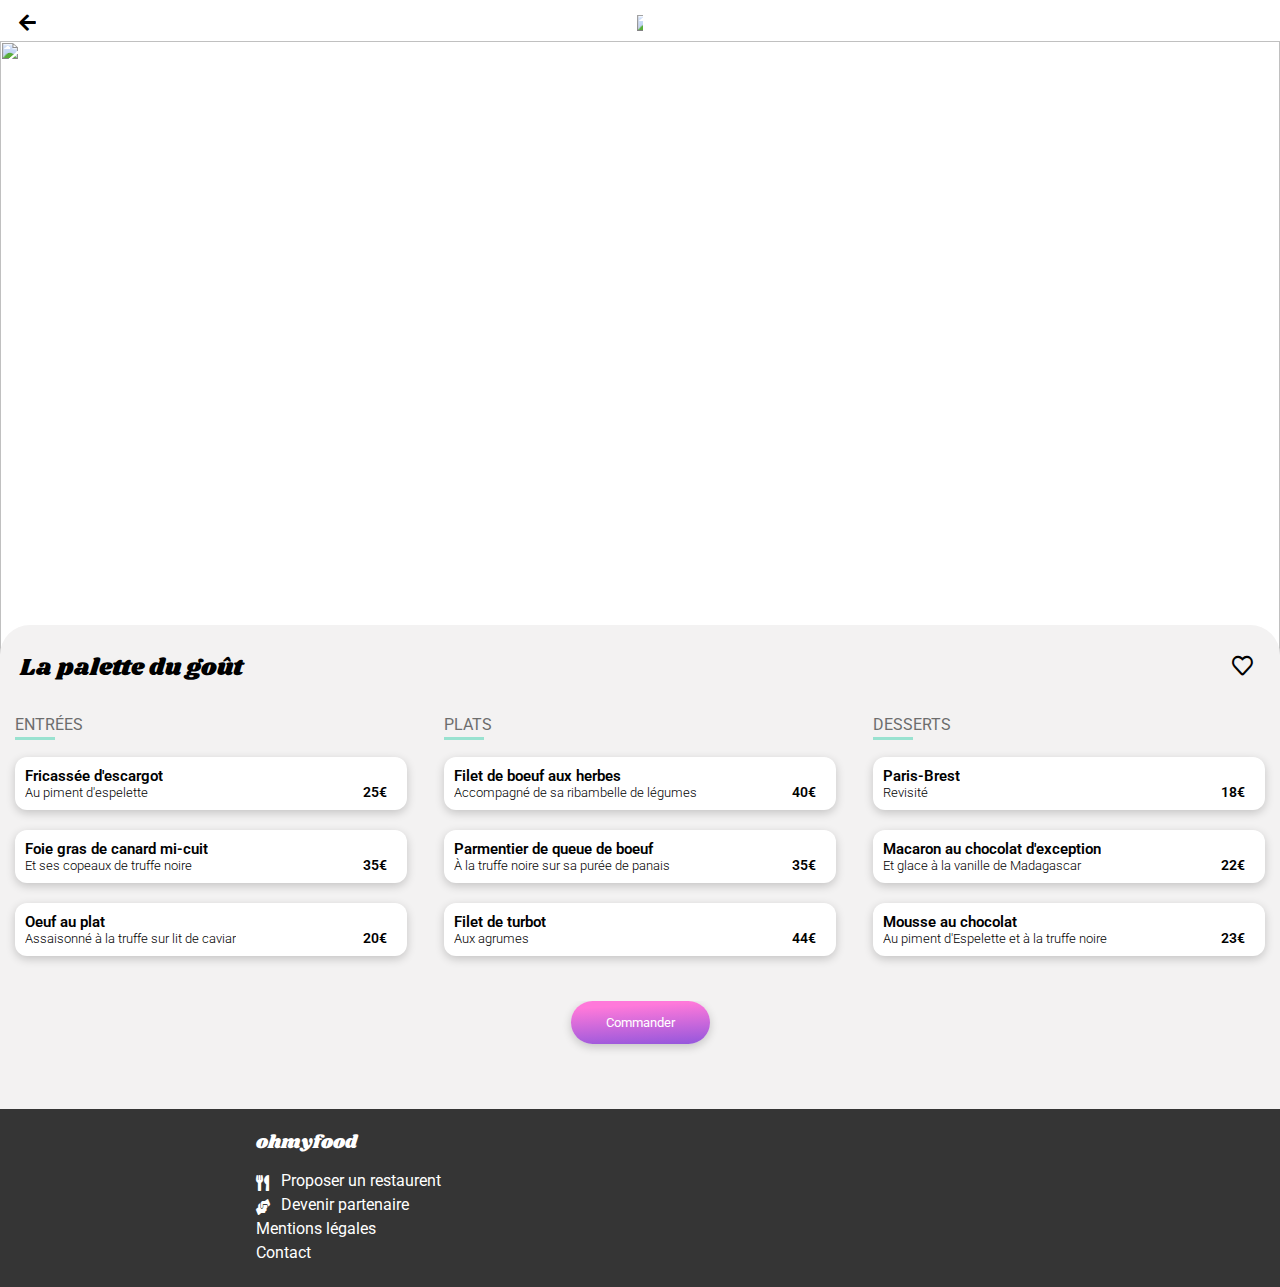
==== menu/menu-1.html @ b6cd6b29 "Added html pages for menus + styling" ====
<!DOCTYPE html>
<html lang="fr">
    <head>
        <!-- Title Bar -->
        <title>La palette du goût</title>

        <!-- Meta -->
        <meta charset="utf-8" />
        <meta name="viewport" content="width=device-width, initial-scale=1.0">

        <!-- CSS -->
        <link rel="stylesheet" type="text/css" href="../sass/style_menu.css" />

        <!-- FontAwesome -->
        <link rel="stylesheet" href="https://cdnjs.cloudflare.com/ajax/libs/font-awesome/5.15.4/css/all.min.css">
    </head>

    <body>
        <header>
            <!-- Header -->
            <div class="header">
                <a href="../home.html" class="header__button">
                    <i class="fas fa-arrow-left"></i>
                </a>

                <div class="header__logo">
                    <img src="../images/logo/ohmyfood.png">
                </div>
            </div>
        </header>

        <main>
            <!-- Menu -->
            <section id="menu">
                <div class="menu__image">
                    <img src="../images/restaurants/jay-wennington-N_Y88TWmGwA-unsplash.jpg">
                </div>

                <div class="menu__case">
                    <div class="menu__case__row">
                        <h2 class="menu__case__row__title">
                            La palette du goût
                        </h2>

                        <div class="menu__case__row__heart">
                            <i class="far fa-heart hollow"></i>
                            <i class="fas fa-heart full"></i>
                        </div>
                    </div>
                    
                    <div class="menu__case__block">
                        <div class="menu__case__block__title">
                            <p>
                                ENTRÉES
                            </p>

                            <div class="menu__case__block__title__underline">
                            </div>
                        </div>
    
                        <div class="menu__case__block__meals">
                            <div class="menu__case__block__meals__name">
                                <p>
                                    <span class="menu__case__block__meals__name--modifer">
                                        Fricassée d'escargot<br>
                                    </span>
                                    Au piment d'espelette
                                </p>
                            </div>
    
                            <div class="menu__case__block__meals__price">
                                <p>
                                    25€
                                </p>
                            </div>
                        </div>
    
                        <div class="menu__case__block__meals">
                            <div class="menu__case__block__meals__name">
                                <p>
                                    <span class="menu__case__block__meals__name--modifer">
                                        Foie gras de canard mi-cuit<br>
                                    </span>
                                    Et ses copeaux de truffe noire
                                </p>
                            </div>
    
                            <div class="menu__case__block__meals__price">
                                <p>
                                    35€
                                </p>
                            </div>
                        </div>
    
                        <div class="menu__case__block__meals">
                            <div class="menu__case__block__meals__name">
                                <p>
                                    <span class="menu__case__block__meals__name--modifer">
                                        Oeuf au plat<br>
                                    </span>
                                    Assaisonné à la truffe sur lit de caviar
                                </p>
                            </div>
    
                            <div class="menu__case__block__meals__price">
                                <p>
                                    20€
                                </p>
                            </div>
                        </div>
                    </div>

                    <div class="menu__case__block">
                        <div class="menu__case__block__title">
                            <p>
                                PLATS
                            </p>

                            <div class="menu__case__block__title__underline">
                            </div>
                        </div>
    
                        <div class="menu__case__block__meals">
                            <div class="menu__case__block__meals__name">
                                <p>
                                    <span class="menu__case__block__meals__name--modifer">
                                        Filet de boeuf aux herbes<br>
                                    </span>
                                    Accompagné de sa ribambelle de légumes
                                </p>
                            </div>
    
                            <div class="menu__case__block__meals__price">
                                <p>
                                    40€
                                </p>
                            </div>
                        </div>
    
                        <div class="menu__case__block__meals">
                            <div class="menu__case__block__meals__name">
                                <p>
                                    <span class="menu__case__block__meals__name--modifer">
                                        Parmentier de queue de boeuf<br>
                                    </span>
                                    À la truffe noire sur sa purée de panais
                                </p>
                            </div>
    
                            <div class="menu__case__block__meals__price">
                                <p>
                                    35€
                                </p>
                            </div>
                        </div>
    
                        <div class="menu__case__block__meals">
                            <div class="menu__case__block__meals__name">
                                <p>
                                    <span class="menu__case__block__meals__name--modifer">
                                        Filet de turbot<br>
                                    </span>
                                    Aux agrumes
                                </p>
                            </div>
    
                            <div class="menu__case__block__meals__price">
                                <p>
                                    44€
                                </p>
                            </div>
                        </div>
                    </div>

                    <div class="menu__case__block">
                        <div class="menu__case__block__title">
                            <p>
                                DESSERTS
                            </p>

                            <div class="menu__case__block__title__underline">
                            </div>
                        </div>
    
                        <div class="menu__case__block__meals">
                            <div class="menu__case__block__meals__name">
                                <p>
                                    <span class="menu__case__block__meals__name--modifer">
                                        Paris-Brest<br>
                                    </span>
                                    Revisité
                                </p>
                            </div>
    
                            <div class="menu__case__block__meals__price">
                                <p>
                                    18€
                                </p>
                            </div>
                        </div>
    
                        <div class="menu__case__block__meals">
                            <div class="menu__case__block__meals__name">
                                <p>
                                    <span class="menu__case__block__meals__name--modifer">
                                        Macaron au chocolat d'exception<br>
                                    </span>
                                    Et glace à la vanille de Madagascar
                                </p>
                            </div>
    
                            <div class="menu__case__block__meals__price">
                                <p>
                                    22€
                                </p>
                            </div>
                        </div>
    
                        <div class="menu__case__block__meals">
                            <div class="menu__case__block__meals__name">
                                <p>
                                    <span class="menu__case__block__meals__name--modifer">
                                        Mousse au chocolat<br>
                                    </span>
                                    Au piment d'Espelette et à la truffe noire
                                </p>
                            </div>
    
                            <div class="menu__case__block__meals__price">
                                <p>
                                    23€
                                </p>
                            </div>
                        </div>
                    </div>
                </div>

                <div class="menu__button">
                    <a href="#" class="menu__button--modifer">
                        Commander
                    </a>
                </div>
            </section>
        </main>

        <footer>
            <div class="footer">
                <div class="footer__block">
                    <h3 class="footer__block__title">
                        ohmyfood
                    </h3>
    
                    <div class="footer__block__row">
                        <div class="footer__block__row__logo">
                            <i class="fas fa-utensils"></i>
                        </div>
    
                        <a href="#" class="footer__block__row__text">
                            Proposer un restaurent
                        </a>
                    </div>
    
                    <div class="footer__block__row">
                        <div class="footer__block__row__logo">
                            <i class="fas fa-hands-helping"></i>
                        </div>
    
                        <a href="#" class="footer__block__row__text">
                            Devenir partenaire
                        </a>
                    </div>
    
                    <a href="#" class="footer__block__text">
                        Mentions légales
                    </a>
    
                    <a class="footer__block__text" href="mailto:contact@ohmyfood.com">
                        Contact
                    </a>
                </div>
            </div>
        </footer>
    </body>
</html>
---- sass/style_menu.css ----
@import url("https://fonts.googleapis.com/css2?family=Roboto:wght@100;300;400;500;700;900&family=Shrikhand&display=swap");
* {
  margin: 0;
  padding: 0;
  -webkit-box-sizing: border-box;
          box-sizing: border-box;
  font-family: 'Roboto', sans-serif;
}

a {
  text-decoration: none;
  color: initial;
}

.header {
  display: -webkit-box;
  display: -ms-flexbox;
  display: flex;
  -webkit-box-align: center;
      -ms-flex-align: center;
          align-items: center;
  padding: 15px 0 10px 0;
}

.header__button {
  position: absolute;
  margin-left: 20px;
  border: none;
  background: none;
  cursor: pointer;
}

.header__button > .fa-arrow-left {
  -webkit-transform: scale(120%);
          transform: scale(120%);
}

.header__logo {
  display: -webkit-box;
  display: -ms-flexbox;
  display: flex;
  -webkit-box-pack: center;
      -ms-flex-pack: center;
          justify-content: center;
  max-width: 375px;
  margin: auto;
}

.header__logo > img {
  width: 40%;
}

.menu__image {
  max-height: 670px;
  overflow: hidden;
}

.menu__image > img {
  width: 100%;
  -o-object-fit: cover;
     object-fit: cover;
}

@media screen and (min-width: 1260px) {
  .menu__image > img {
    height: 620px;
  }
}

.menu__image--modifer-m2 {
  margin-top: -26%;
}

@media screen and (min-width: 1260px) {
  .menu__image--modifer-m2 {
    margin: initial;
  }
}

.menu__case {
  position: relative;
  top: -40px;
  width: 100%;
  max-width: 1440px;
  margin: auto;
  margin-bottom: -40px;
  padding: 25px 0;
  border-radius: 30px 30px 0 0;
  background: #f3f2f2;
}

@media screen and (min-width: 1024px) {
  .menu__case {
    display: -webkit-box;
    display: -ms-flexbox;
    display: flex;
    -ms-flex-wrap: wrap;
        flex-wrap: wrap;
    -webkit-box-pack: justify;
        -ms-flex-pack: justify;
            justify-content: space-between;
  }
}

.menu__case--modifer-m2 {
  top: -130px;
  margin-bottom: -130px;
}

@media screen and (min-width: 1260px) {
  .menu__case--modifer-m2 {
    top: -40px;
    margin-bottom: -40px;
  }
}

.menu__case__row {
  display: -webkit-box;
  display: -ms-flexbox;
  display: flex;
  -webkit-box-pack: justify;
      -ms-flex-pack: justify;
          justify-content: space-between;
  -webkit-box-align: center;
      -ms-flex-align: center;
          align-items: center;
  margin: 0 20px;
}

@media screen and (min-width: 1024px) {
  .menu__case__row {
    width: 100%;
  }
}

.menu__case__row__title {
  font-family: "Shrikhand", sans-serif;
  font-weight: 100;
}

.menu__case__row__heart {
  margin-right: 10px;
  cursor: pointer;
}

.menu__case__row__heart .hollow {
  position: absolute;
  -webkit-transform: scale(1.3, 1.4);
          transform: scale(1.3, 1.4);
  opacity: 100%;
}

.menu__case__row__heart .hollow:hover {
  opacity: 0%;
}

.menu__case__row__heart .full {
  -webkit-transform: scale(1.3, 1.4);
          transform: scale(1.3, 1.4);
  opacity: 0%;
}

.menu__case__row__heart .full:hover {
  opacity: 100%;
}

@media screen and (min-width: 1024px) {
  .menu__case__block {
    width: 33%;
  }
}

.menu__case__block__title {
  margin: 30px 0 0 15px;
  color: #6d6d6d;
}

.menu__case__block__title__underline {
  position: relative;
  top: 3px;
  width: 40px;
  border-bottom: 3px solid #99E2D0;
}

.menu__case__block__meals {
  -webkit-box-shadow: 0 3px 10px 0 #00000031;
          box-shadow: 0 3px 10px 0 #00000031;
  display: -webkit-box;
  display: -ms-flexbox;
  display: flex;
  -webkit-box-pack: justify;
      -ms-flex-pack: justify;
          justify-content: space-between;
  -webkit-box-align: end;
      -ms-flex-align: end;
          align-items: flex-end;
  margin: 20px 15px;
  padding: 10px;
  border-radius: 12px;
  background: white;
  cursor: pointer;
  -webkit-transition: all 200ms;
  transition: all 200ms;
}

.menu__case__block__meals:hover {
  -webkit-box-shadow: 0px 3px 10px 0px #00000071;
          box-shadow: 0px 3px 10px 0px #00000071;
  -webkit-filter: brightness(105%);
          filter: brightness(105%);
  -webkit-transform: scale(1.005);
          transform: scale(1.005);
}

.menu__case__block__meals__name {
  font-size: 80%;
  font-weight: 300;
  white-space: nowrap;
  overflow: hidden;
}

.menu__case__block__meals__name > p {
  text-overflow: ellipsis;
  overflow: hidden;
}

.menu__case__block__meals__name--modifer {
  font-size: 118%;
  font-weight: 600;
}

.menu__case__block__meals__price {
  margin: 0 10px;
  font-size: 85%;
  font-weight: 600;
}

.menu__button {
  display: -webkit-box;
  display: -ms-flexbox;
  display: flex;
  -webkit-box-pack: center;
      -ms-flex-pack: center;
          justify-content: center;
  max-width: 1440px;
  margin: auto;
  padding-bottom: 20px;
  background: #f3f2f2;
}

.menu__button--modifer {
  -webkit-box-shadow: 0 3px 10px 0 #00000031;
          box-shadow: 0 3px 10px 0 #00000031;
  margin-bottom: 45px;
  padding: 14px 35px;
  border: none;
  border-radius: 30px;
  background: linear-gradient(-3deg, #9356DC 0%, #FF79DA 85%);
  font-size: 80%;
  color: white;
  cursor: pointer;
  -webkit-transition: all 200ms;
  transition: all 200ms;
}

.menu__button--modifer:hover {
  -webkit-box-shadow: 0px 3px 10px 0px #00000071;
          box-shadow: 0px 3px 10px 0px #00000071;
  -webkit-filter: brightness(105%);
          filter: brightness(105%);
  -webkit-transform: scale(1.05);
          transform: scale(1.05);
}

.footer {
  background: #353535;
}

.footer__block {
  width: 90%;
  max-width: 768px;
  margin: auto;
  padding: 20px 0;
  color: white;
}

.footer__block__title {
  margin-bottom: 15px;
  font-family: "Shrikhand", sans-serif;
  font-weight: 100;
}

.footer__block__row {
  display: -webkit-box;
  display: -ms-flexbox;
  display: flex;
  -webkit-box-align: center;
      -ms-flex-align: center;
          align-items: center;
}

.footer__block__row__logo .fa-utensils {
  margin-right: 7px;
}

.footer__block__row__logo .fa-hands-helping {
  width: 0%;
  -webkit-transform: scale(0.7, 1);
          transform: scale(0.7, 1);
}

.footer__block__row__text {
  margin: 0 0 5px 5px;
}

.footer__block__text {
  display: -webkit-box;
  display: -ms-flexbox;
  display: flex;
  -webkit-box-orient: vertical;
  -webkit-box-direction: normal;
      -ms-flex-direction: column;
          flex-direction: column;
  margin-bottom: 5px;
}

.footer a {
  color: white;
}

.footer a:hover {
  text-decoration: underline;
}
/*# sourceMappingURL=style_menu.css.map */
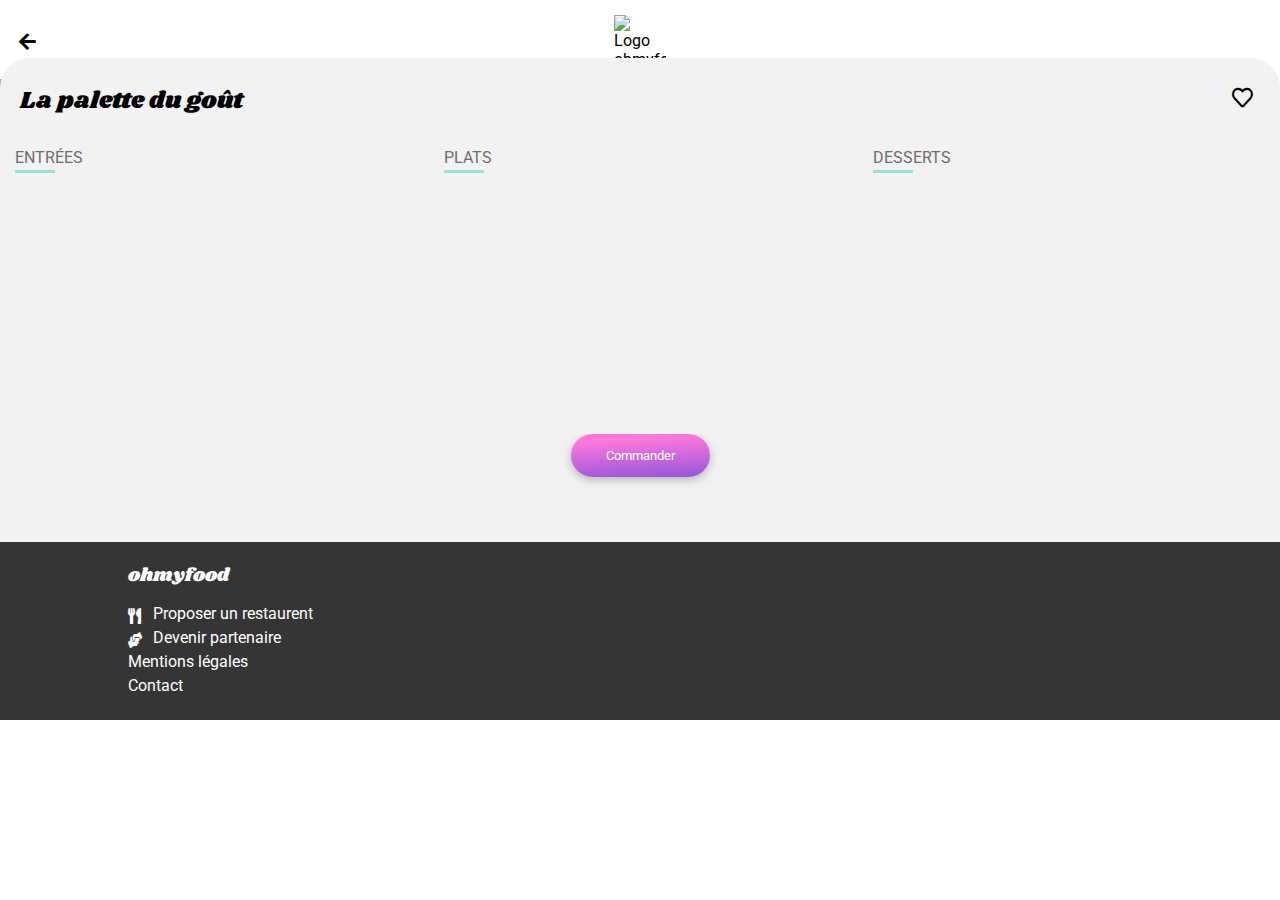
==== commit 144e2cd9: "Animation of the home page + optimization" ====
--- a/menu/menu-1.html
+++ b/menu/menu-1.html
@@ -8,47 +8,63 @@
         <meta charset="utf-8" />
         <meta name="viewport" content="width=device-width, initial-scale=1.0">
 
+        <!-- FontAwesome -->
+        <link rel="stylesheet" href="https://cdnjs.cloudflare.com/ajax/libs/font-awesome/5.15.4/css/all.min.css">
+        
         <!-- CSS -->
         <link rel="stylesheet" type="text/css" href="../sass/style_menu.css" />
-
-        <!-- FontAwesome -->
-        <link rel="stylesheet" href="https://cdnjs.cloudflare.com/ajax/libs/font-awesome/5.15.4/css/all.min.css">
     </head>
 
     <body>
+        <!-- Header -->
         <header>
-            <!-- Header -->
+            <!-- Arrow + Logo -->
             <div class="header">
-                <a href="../home.html" class="header__button">
+
+                <!-- Arrow -->
+                <a href="../index.html" class="header__button">
                     <i class="fas fa-arrow-left"></i>
                 </a>
 
+                <!-- Logo -->
                 <div class="header__logo">
-                    <img src="../images/logo/ohmyfood.png">
+                    <img src="../images/logo/ohmyfood.png" alt="Logo ohmyfood">
                 </div>
             </div>
         </header>
 
+        <!-- Main -->
         <main>
+            <!-- Image -->
+            <div class="menu__image">
+                <img src="../images/restaurants/jay-wennington-N_Y88TWmGwA-unsplash.jpg" alt="Photo d'un plat de chez La palette du goût">
+            </div>
+
             <!-- Menu -->
             <section id="menu">
-                <div class="menu__image">
-                    <img src="../images/restaurants/jay-wennington-N_Y88TWmGwA-unsplash.jpg">
-                </div>
-
+
+                <!-- Block -->
                 <div class="menu__case">
+
+                    <!-- Title + Heart -->
                     <div class="menu__case__row">
+
+                        <!-- Title -->
                         <h2 class="menu__case__row__title">
                             La palette du goût
                         </h2>
 
+                        <!-- Heart -->
                         <div class="menu__case__row__heart">
                             <i class="far fa-heart hollow"></i>
                             <i class="fas fa-heart full"></i>
                         </div>
                     </div>
                     
+                    <!-- Starter -->
                     <div class="menu__case__block">
+
+                        <!-- Title-->
                         <div class="menu__case__block__title">
                             <p>
                                 ENTRÉES
@@ -57,60 +73,90 @@
                             <div class="menu__case__block__title__underline">
                             </div>
                         </div>
-    
-                        <div class="menu__case__block__meals">
-                            <div class="menu__case__block__meals__name">
-                                <p>
-                                    <span class="menu__case__block__meals__name--modifer">
+
+                        <!-- Meals -->
+                        <div class="menu__case__block__meals case-1">
+
+                            <!-- Name + price -->
+                            <div class="menu__case__block__meals__row">
+
+                                <!-- Name -->
+                                <p class="menu__case__block__meals__row__name">
+                                    <span class="menu__case__block__meals__row__name--modifer">
                                         Fricassée d'escargot<br>
                                     </span>
                                     Au piment d'espelette
                                 </p>
-                            </div>
-    
-                            <div class="menu__case__block__meals__price">
-                                <p>
+
+                                <!-- Price -->
+                                <p class="menu__case__block__meals__row__price">
                                     25€
                                 </p>
                             </div>
-                        </div>
-    
-                        <div class="menu__case__block__meals">
-                            <div class="menu__case__block__meals__name">
-                                <p>
-                                    <span class="menu__case__block__meals__name--modifer">
+
+                            <!-- Check logo -->
+                            <div class="menu__case__block__meals__check">
+                                <i class="fas fa-check-circle"></i>
+                            </div>
+                        </div>
+                        
+                        <!-- Meals -->
+                        <div class="menu__case__block__meals case-2">
+
+                            <!-- Name + price -->
+                            <div class="menu__case__block__meals__row">
+
+                                <!-- Name -->
+                                <p class="menu__case__block__meals__row__name">
+                                    <span class="menu__case__block__meals__row__name--modifer">
                                         Foie gras de canard mi-cuit<br>
                                     </span>
                                     Et ses copeaux de truffe noire
                                 </p>
-                            </div>
-    
-                            <div class="menu__case__block__meals__price">
-                                <p>
+
+                                <!-- Price -->
+                                <p class="menu__case__block__meals__row__price">
                                     35€
                                 </p>
                             </div>
-                        </div>
-    
-                        <div class="menu__case__block__meals">
-                            <div class="menu__case__block__meals__name">
-                                <p>
-                                    <span class="menu__case__block__meals__name--modifer">
+
+                            <!-- Check logo -->
+                            <div class="menu__case__block__meals__check">
+                                <i class="fas fa-check-circle"></i>
+                            </div>
+                        </div>
+                        
+                        <!-- Meals -->
+                        <div class="menu__case__block__meals case-3">
+
+                            <!-- Name + price -->
+                            <div class="menu__case__block__meals__row">
+
+                                <!-- Name -->
+                                <p class="menu__case__block__meals__row__name">
+                                    <span class="menu__case__block__meals__row__name--modifer">
                                         Oeuf au plat<br>
                                     </span>
                                     Assaisonné à la truffe sur lit de caviar
                                 </p>
-                            </div>
-    
-                            <div class="menu__case__block__meals__price">
-                                <p>
+
+                                <!-- Price -->
+                                <p class="menu__case__block__meals__row__price">
                                     20€
                                 </p>
                             </div>
-                        </div>
-                    </div>
-
+
+                            <!-- Check logo -->
+                            <div class="menu__case__block__meals__check">
+                                <i class="fas fa-check-circle"></i>
+                            </div>
+                        </div>
+                    </div>
+
+                    <!-- Main course -->
                     <div class="menu__case__block">
+
+                        <!-- Title -->
                         <div class="menu__case__block__title">
                             <p>
                                 PLATS
@@ -119,60 +165,90 @@
                             <div class="menu__case__block__title__underline">
                             </div>
                         </div>
-    
-                        <div class="menu__case__block__meals">
-                            <div class="menu__case__block__meals__name">
-                                <p>
-                                    <span class="menu__case__block__meals__name--modifer">
+                        
+                        <!-- Meals -->
+                        <div class="menu__case__block__meals case-1">
+
+                            <!-- Name + price -->
+                            <div class="menu__case__block__meals__row">
+
+                                <!-- Name -->
+                                <p class="menu__case__block__meals__row__name">
+                                    <span class="menu__case__block__meals__row__name--modifer">
                                         Filet de boeuf aux herbes<br>
                                     </span>
                                     Accompagné de sa ribambelle de légumes
                                 </p>
-                            </div>
-    
-                            <div class="menu__case__block__meals__price">
-                                <p>
+
+                                <!-- Price -->
+                                <p class="menu__case__block__meals__row__price">
                                     40€
                                 </p>
                             </div>
-                        </div>
-    
-                        <div class="menu__case__block__meals">
-                            <div class="menu__case__block__meals__name">
-                                <p>
-                                    <span class="menu__case__block__meals__name--modifer">
+
+                            <!-- Check logo -->
+                            <div class="menu__case__block__meals__check">
+                                <i class="fas fa-check-circle"></i>
+                            </div>
+                        </div>
+                        
+                        <!-- Meals -->
+                        <div class="menu__case__block__meals case-2">
+
+                            <!-- Name + price -->
+                            <div class="menu__case__block__meals__row">
+
+                                <!-- Name -->
+                                <p class="menu__case__block__meals__row__name">
+                                    <span class="menu__case__block__meals__row__name--modifer">
                                         Parmentier de queue de boeuf<br>
                                     </span>
                                     À la truffe noire sur sa purée de panais
                                 </p>
-                            </div>
-    
-                            <div class="menu__case__block__meals__price">
-                                <p>
+
+                                <!-- Price -->
+                                <p class="menu__case__block__meals__row__price">
                                     35€
                                 </p>
                             </div>
-                        </div>
-    
-                        <div class="menu__case__block__meals">
-                            <div class="menu__case__block__meals__name">
-                                <p>
-                                    <span class="menu__case__block__meals__name--modifer">
+
+                            <!-- Check logo -->
+                            <div class="menu__case__block__meals__check">
+                                <i class="fas fa-check-circle"></i>
+                            </div>
+                        </div>
+                        
+                        <!-- Meals -->
+                        <div class="menu__case__block__meals case-3">
+
+                            <!-- Name + price -->
+                            <div class="menu__case__block__meals__row">
+
+                                <!-- Name -->
+                                <p class="menu__case__block__meals__row__name">
+                                    <span class="menu__case__block__meals__row__name--modifer">
                                         Filet de turbot<br>
                                     </span>
                                     Aux agrumes
                                 </p>
-                            </div>
-    
-                            <div class="menu__case__block__meals__price">
-                                <p>
+
+                                <!-- Price -->
+                                <p class="menu__case__block__meals__row__price">
                                     44€
                                 </p>
                             </div>
-                        </div>
-                    </div>
-
+
+                            <!-- Check logo -->
+                            <div class="menu__case__block__meals__check">
+                                <i class="fas fa-check-circle"></i>
+                            </div>
+                        </div>
+                    </div>
+
+                    <!-- Dessert -->
                     <div class="menu__case__block">
+
+                        <!-- Title -->
                         <div class="menu__case__block__title">
                             <p>
                                 DESSERTS
@@ -181,99 +257,144 @@
                             <div class="menu__case__block__title__underline">
                             </div>
                         </div>
-    
-                        <div class="menu__case__block__meals">
-                            <div class="menu__case__block__meals__name">
-                                <p>
-                                    <span class="menu__case__block__meals__name--modifer">
+                        
+                        <!-- Meals -->
+                        <div class="menu__case__block__meals case-1">
+
+                            <!-- Name + price -->
+                            <div class="menu__case__block__meals__row">
+
+                                <!-- Name -->
+                                <p class="menu__case__block__meals__row__name">
+                                    <span class="menu__case__block__meals__row__name--modifer">
                                         Paris-Brest<br>
                                     </span>
                                     Revisité
                                 </p>
-                            </div>
-    
-                            <div class="menu__case__block__meals__price">
-                                <p>
+
+                                <!-- Price -->
+                                <p class="menu__case__block__meals__row__price">
                                     18€
                                 </p>
                             </div>
-                        </div>
-    
-                        <div class="menu__case__block__meals">
-                            <div class="menu__case__block__meals__name">
-                                <p>
-                                    <span class="menu__case__block__meals__name--modifer">
+
+                            <!-- Check logo -->
+                            <div class="menu__case__block__meals__check">
+                                <i class="fas fa-check-circle"></i>
+                            </div>
+                        </div>
+                        
+                        <!-- Meals -->
+                        <div class="menu__case__block__meals case-2">
+
+                            <!-- Name + price -->
+                            <div class="menu__case__block__meals__row">
+
+                                <!-- Name -->
+                                <p class="menu__case__block__meals__row__name">
+                                    <span class="menu__case__block__meals__row__name--modifer">
                                         Macaron au chocolat d'exception<br>
                                     </span>
                                     Et glace à la vanille de Madagascar
                                 </p>
-                            </div>
-    
-                            <div class="menu__case__block__meals__price">
-                                <p>
+
+                                <!-- Price -->
+                                <p class="menu__case__block__meals__row__price">
                                     22€
                                 </p>
                             </div>
-                        </div>
-    
-                        <div class="menu__case__block__meals">
-                            <div class="menu__case__block__meals__name">
-                                <p>
-                                    <span class="menu__case__block__meals__name--modifer">
+
+                            <!-- Check logo -->
+                            <div class="menu__case__block__meals__check">
+                                <i class="fas fa-check-circle"></i>
+                            </div>
+                        </div>
+                        
+                        <!-- Meals -->
+                        <div class="menu__case__block__meals case-3">
+
+                            <!-- Name + price -->
+                            <div class="menu__case__block__meals__row">
+
+                                <!-- Name -->
+                                <p class="menu__case__block__meals__row__name">
+                                    <span class="menu__case__block__meals__row__name--modifer">
                                         Mousse au chocolat<br>
                                     </span>
                                     Au piment d'Espelette et à la truffe noire
                                 </p>
-                            </div>
-    
-                            <div class="menu__case__block__meals__price">
-                                <p>
+
+                                <!-- Price -->
+                                <p class="menu__case__block__meals__row__price">
                                     23€
                                 </p>
                             </div>
-                        </div>
-                    </div>
-                </div>
-
-                <div class="menu__button">
-                    <a href="#" class="menu__button--modifer">
-                        Commander
-                    </a>
+
+                            <!-- Check logo -->
+                            <div class="menu__case__block__meals__check">
+                                <i class="fas fa-check-circle"></i>
+                            </div>
+                        </div>
+                    </div>
                 </div>
             </section>
+
+            <!-- Command button -->
+            <div class="menu__button">
+                <a href="#" class="menu__button--modifer">
+                    Commander
+                </a>
+            </div>
         </main>
 
+        <!-- Footer -->
         <footer>
+
+            <!-- Background -->
             <div class="footer">
+
+                <!-- Block -->
                 <div class="footer__block">
+
+                    <!-- Site name -->
                     <h3 class="footer__block__title">
                         ohmyfood
                     </h3>
-    
+                    
+                    <!-- Logo + text -->
                     <div class="footer__block__row">
+
+                        <!-- Logo -->
                         <div class="footer__block__row__logo">
                             <i class="fas fa-utensils"></i>
                         </div>
-    
+                        
+                        <!-- Text -->
                         <a href="#" class="footer__block__row__text">
                             Proposer un restaurent
                         </a>
                     </div>
-    
+                    
+                    <!-- Logo + text -->
                     <div class="footer__block__row">
+                        
+                        <!-- Logo -->
                         <div class="footer__block__row__logo">
                             <i class="fas fa-hands-helping"></i>
                         </div>
-    
+                        
+                        <!-- Text -->
                         <a href="#" class="footer__block__row__text">
                             Devenir partenaire
                         </a>
                     </div>
-    
+                    
+                    <!-- Text -->
                     <a href="#" class="footer__block__text">
                         Mentions légales
                     </a>
-    
+                    
+                    <!-- Text + mail link -->
                     <a class="footer__block__text" href="mailto:contact@ohmyfood.com">
                         Contact
                     </a>
--- a/sass/style_menu.css
+++ b/sass/style_menu.css
@@ -31,8 +31,8 @@
 }
 
 .header__button > .fa-arrow-left {
-  -webkit-transform: scale(120%);
-          transform: scale(120%);
+  -webkit-transform: scale(1.2);
+          transform: scale(1.2);
 }
 
 .header__logo {
@@ -61,7 +61,7 @@
      object-fit: cover;
 }
 
-@media screen and (min-width: 1260px) {
+@media screen and (min-width: 1440px) {
   .menu__image > img {
     height: 620px;
   }
@@ -71,7 +71,7 @@
   margin-top: -26%;
 }
 
-@media screen and (min-width: 1260px) {
+@media screen and (min-width: 1440px) {
   .menu__image--modifer-m2 {
     margin: initial;
   }
@@ -107,7 +107,7 @@
   margin-bottom: -130px;
 }
 
-@media screen and (min-width: 1260px) {
+@media screen and (min-width: 1440px) {
   .menu__case--modifer-m2 {
     top: -40px;
     margin-bottom: -40px;
@@ -139,29 +139,38 @@
 }
 
 .menu__case__row__heart {
-  margin-right: 10px;
   cursor: pointer;
+}
+
+.menu__case__row__heart:hover .hollow {
+  -webkit-animation: heart-reverse 300ms forwards;
+          animation: heart-reverse 300ms forwards;
 }
 
 .menu__case__row__heart .hollow {
   position: absolute;
+  top: 32px;
+  right: 30px;
   -webkit-transform: scale(1.3, 1.4);
           transform: scale(1.3, 1.4);
-  opacity: 100%;
-}
-
-.menu__case__row__heart .hollow:hover {
-  opacity: 0%;
 }
 
 .menu__case__row__heart .full {
+  opacity: 0;
+  position: absolute;
+  top: 32px;
+  right: 30px;
   -webkit-transform: scale(1.3, 1.4);
           transform: scale(1.3, 1.4);
-  opacity: 0%;
+  background: linear-gradient(200deg, #9356DC 0%, #FF79DA 100%);
+  background-clip: text;
+  -webkit-background-clip: text;
+  color: transparent;
 }
 
 .menu__case__row__heart .full:hover {
-  opacity: 100%;
+  -webkit-animation: heart 300ms forwards ease-out;
+          animation: heart 300ms forwards ease-out;
 }
 
 @media screen and (min-width: 1024px) {
@@ -183,8 +192,54 @@
 }
 
 .menu__case__block__meals {
-  -webkit-box-shadow: 0 3px 10px 0 #00000031;
-          box-shadow: 0 3px 10px 0 #00000031;
+  -webkit-box-shadow: 0 3px 10px 0 #00000040;
+          box-shadow: 0 3px 10px 0 #00000040;
+  opacity: 0;
+  position: relative;
+  display: -webkit-box;
+  display: -ms-flexbox;
+  display: flex;
+  -webkit-box-align: center;
+      -ms-flex-align: center;
+          align-items: center;
+  margin: 20px 15px;
+  padding: 10px;
+  border-radius: 12px;
+  background: white;
+  overflow: hidden;
+  cursor: pointer;
+  -webkit-animation: case 1000ms forwards;
+          animation: case 1000ms forwards;
+  -webkit-transition: all 300ms;
+  transition: all 300ms;
+}
+
+.menu__case__block__meals:hover {
+  -webkit-box-shadow: 0px 3px 10px 0px #00000080;
+          box-shadow: 0px 3px 10px 0px #00000080;
+  -webkit-transform: scale(1.005);
+          transform: scale(1.005);
+}
+
+.menu__case__block__meals:hover .menu__case__block__meals__row__price {
+  -webkit-animation: price 300ms forwards;
+          animation: price 300ms forwards;
+}
+
+.menu__case__block__meals:hover .menu__case__block__meals__check {
+  opacity: 1;
+  -webkit-animation: check-box 300ms forwards;
+          animation: check-box 300ms forwards;
+  -webkit-transform-origin: right;
+          transform-origin: right;
+}
+
+.menu__case__block__meals:hover .menu__case__block__meals__check > .fa-check-circle {
+  -webkit-animation: rotate 300ms forwards;
+          animation: rotate 300ms forwards;
+}
+
+.menu__case__block__meals__row {
   display: -webkit-box;
   display: -ms-flexbox;
   display: flex;
@@ -194,45 +249,56 @@
   -webkit-box-align: end;
       -ms-flex-align: end;
           align-items: flex-end;
-  margin: 20px 15px;
-  padding: 10px;
-  border-radius: 12px;
-  background: white;
-  cursor: pointer;
-  -webkit-transition: all 200ms;
-  transition: all 200ms;
-}
-
-.menu__case__block__meals:hover {
-  -webkit-box-shadow: 0px 3px 10px 0px #00000071;
-          box-shadow: 0px 3px 10px 0px #00000071;
-  -webkit-filter: brightness(105%);
-          filter: brightness(105%);
-  -webkit-transform: scale(1.005);
-          transform: scale(1.005);
-}
-
-.menu__case__block__meals__name {
+  width: 100%;
   font-size: 80%;
   font-weight: 300;
   white-space: nowrap;
   overflow: hidden;
 }
 
-.menu__case__block__meals__name > p {
+@media screen and (min-width: 1440px) {
+  .menu__case__block__meals__row {
+    font-size: 95%;
+  }
+}
+
+.menu__case__block__meals__row__name {
   text-overflow: ellipsis;
   overflow: hidden;
 }
 
-.menu__case__block__meals__name--modifer {
+.menu__case__block__meals__row__name--modifer {
   font-size: 118%;
   font-weight: 600;
 }
 
-.menu__case__block__meals__price {
-  margin: 0 10px;
-  font-size: 85%;
+.menu__case__block__meals__row__price {
+  margin: 0 8px;
   font-weight: 600;
+  -webkit-animation: price-reverse 300ms;
+          animation: price-reverse 300ms;
+}
+
+.menu__case__block__meals__check {
+  opacity: 0;
+  position: absolute;
+  right: 0;
+  display: -webkit-box;
+  display: -ms-flexbox;
+  display: flex;
+  -webkit-box-align: center;
+      -ms-flex-align: center;
+          align-items: center;
+  height: 100%;
+  padding: 16px 14px;
+  border-radius: 0 12px 12px 0;
+  background: #99E2D0;
+  font-size: 120%;
+  color: white;
+  -webkit-animation: check-box-reverse 300ms;
+          animation: check-box-reverse 300ms;
+  -webkit-transform-origin: right;
+          transform-origin: right;
 }
 
 .menu__button {
@@ -249,8 +315,8 @@
 }
 
 .menu__button--modifer {
-  -webkit-box-shadow: 0 3px 10px 0 #00000031;
-          box-shadow: 0 3px 10px 0 #00000031;
+  -webkit-box-shadow: 0 3px 10px 0 #00000040;
+          box-shadow: 0 3px 10px 0 #00000040;
   margin-bottom: 45px;
   padding: 14px 35px;
   border: none;
@@ -259,26 +325,52 @@
   font-size: 80%;
   color: white;
   cursor: pointer;
-  -webkit-transition: all 200ms;
-  transition: all 200ms;
+  -webkit-transition: all 300ms;
+  transition: all 300ms;
+}
+
+@media screen and (min-width: 1440px) {
+  .menu__button--modifer {
+    font-size: 100%;
+  }
 }
 
 .menu__button--modifer:hover {
-  -webkit-box-shadow: 0px 3px 10px 0px #00000071;
-          box-shadow: 0px 3px 10px 0px #00000071;
+  -webkit-box-shadow: 0px 3px 10px 0px #00000080;
+          box-shadow: 0px 3px 10px 0px #00000080;
   -webkit-filter: brightness(105%);
           filter: brightness(105%);
   -webkit-transform: scale(1.05);
           transform: scale(1.05);
 }
 
+.case-1 {
+  -webkit-animation-delay: 200ms;
+          animation-delay: 200ms;
+}
+
+.case-2 {
+  -webkit-animation-delay: 300ms;
+          animation-delay: 300ms;
+}
+
+.case-3 {
+  -webkit-animation-delay: 400ms;
+          animation-delay: 400ms;
+}
+
+.case-4 {
+  -webkit-animation-delay: 500ms;
+          animation-delay: 500ms;
+}
+
 .footer {
   background: #353535;
 }
 
 .footer__block {
   width: 90%;
-  max-width: 768px;
+  max-width: 1024px;
   margin: auto;
   padding: 20px 0;
   color: white;
@@ -331,4 +423,284 @@
 .footer a:hover {
   text-decoration: underline;
 }
+
+@-webkit-keyframes loading {
+  0% {
+    visibility: visible;
+    opacity: 0.95;
+  }
+  90% {
+    opacity: 0.95;
+  }
+  100% {
+    visibility: hidden;
+    opacity: 0;
+  }
+}
+
+@keyframes loading {
+  0% {
+    visibility: visible;
+    opacity: 0.95;
+  }
+  90% {
+    opacity: 0.95;
+  }
+  100% {
+    visibility: hidden;
+    opacity: 0;
+  }
+}
+
+@-webkit-keyframes loading-text {
+  0% {
+    opacity: 1;
+  }
+  90% {
+    opacity: 1;
+  }
+  100% {
+    opacity: 0;
+  }
+}
+
+@keyframes loading-text {
+  0% {
+    opacity: 1;
+  }
+  90% {
+    opacity: 1;
+  }
+  100% {
+    opacity: 0;
+  }
+}
+
+@-webkit-keyframes loading-bar {
+  0% {
+    opacity: 1;
+    -webkit-transform: translateX(-200%);
+            transform: translateX(-200%);
+  }
+  90% {
+    opacity: 1;
+  }
+  100% {
+    opacity: 0;
+    -webkit-transform: translateX(200%);
+            transform: translateX(200%);
+  }
+}
+
+@keyframes loading-bar {
+  0% {
+    opacity: 1;
+    -webkit-transform: translateX(-200%);
+            transform: translateX(-200%);
+  }
+  90% {
+    opacity: 1;
+  }
+  100% {
+    opacity: 0;
+    -webkit-transform: translateX(200%);
+            transform: translateX(200%);
+  }
+}
+
+@-webkit-keyframes loading-bar-reverse {
+  0% {
+    opacity: 1;
+    -webkit-transform: translateX(200%);
+            transform: translateX(200%);
+  }
+  90% {
+    opacity: 1;
+  }
+  100% {
+    opacity: 0;
+    -webkit-transform: translateX(-200%);
+            transform: translateX(-200%);
+  }
+}
+
+@keyframes loading-bar-reverse {
+  0% {
+    opacity: 1;
+    -webkit-transform: translateX(200%);
+            transform: translateX(200%);
+  }
+  90% {
+    opacity: 1;
+  }
+  100% {
+    opacity: 0;
+    -webkit-transform: translateX(-200%);
+            transform: translateX(-200%);
+  }
+}
+
+@-webkit-keyframes heart {
+  from {
+    opacity: 0;
+  }
+  to {
+    opacity: 1;
+  }
+}
+
+@keyframes heart {
+  from {
+    opacity: 0;
+  }
+  to {
+    opacity: 1;
+  }
+}
+
+@-webkit-keyframes heart-reverse {
+  from {
+    opacity: 1;
+  }
+  to {
+    opacity: 0;
+  }
+}
+
+@keyframes heart-reverse {
+  from {
+    opacity: 1;
+  }
+  to {
+    opacity: 0;
+  }
+}
+
+@-webkit-keyframes case {
+  from {
+    opacity: 0;
+    top: 15px;
+  }
+  to {
+    opacity: 1;
+    top: 0;
+  }
+}
+
+@keyframes case {
+  from {
+    opacity: 0;
+    top: 15px;
+  }
+  to {
+    opacity: 1;
+    top: 0;
+  }
+}
+
+@-webkit-keyframes rotate {
+  from {
+    -webkit-transform: rotate(0);
+            transform: rotate(0);
+  }
+  to {
+    -webkit-transform: rotate(360deg);
+            transform: rotate(360deg);
+  }
+}
+
+@keyframes rotate {
+  from {
+    -webkit-transform: rotate(0);
+            transform: rotate(0);
+  }
+  to {
+    -webkit-transform: rotate(360deg);
+            transform: rotate(360deg);
+  }
+}
+
+@-webkit-keyframes check-box {
+  from {
+    -webkit-transform: scaleX(0);
+            transform: scaleX(0);
+  }
+  to {
+    -webkit-transform: scaleX(1);
+            transform: scaleX(1);
+  }
+}
+
+@keyframes check-box {
+  from {
+    -webkit-transform: scaleX(0);
+            transform: scaleX(0);
+  }
+  to {
+    -webkit-transform: scaleX(1);
+            transform: scaleX(1);
+  }
+}
+
+@-webkit-keyframes check-box-reverse {
+  from {
+    opacity: 1;
+    -webkit-transform: scaleX(1);
+            transform: scaleX(1);
+  }
+  to {
+    opacity: 1;
+    -webkit-transform: scaleX(0);
+            transform: scaleX(0);
+  }
+}
+
+@keyframes check-box-reverse {
+  from {
+    opacity: 1;
+    -webkit-transform: scaleX(1);
+            transform: scaleX(1);
+  }
+  to {
+    opacity: 1;
+    -webkit-transform: scaleX(0);
+            transform: scaleX(0);
+  }
+}
+
+@-webkit-keyframes price {
+  from {
+    margin: 0 8px;
+  }
+  to {
+    margin: 0 50px 0 8px;
+  }
+}
+
+@keyframes price {
+  from {
+    margin: 0 8px;
+  }
+  to {
+    margin: 0 50px 0 8px;
+  }
+}
+
+@-webkit-keyframes price-reverse {
+  from {
+    margin: 0 50px 0 8px;
+  }
+  to {
+    margin: 0 8px;
+  }
+}
+
+@keyframes price-reverse {
+  from {
+    margin: 0 50px 0 8px;
+  }
+  to {
+    margin: 0 8px;
+  }
+}
 /*# sourceMappingURL=style_menu.css.map */